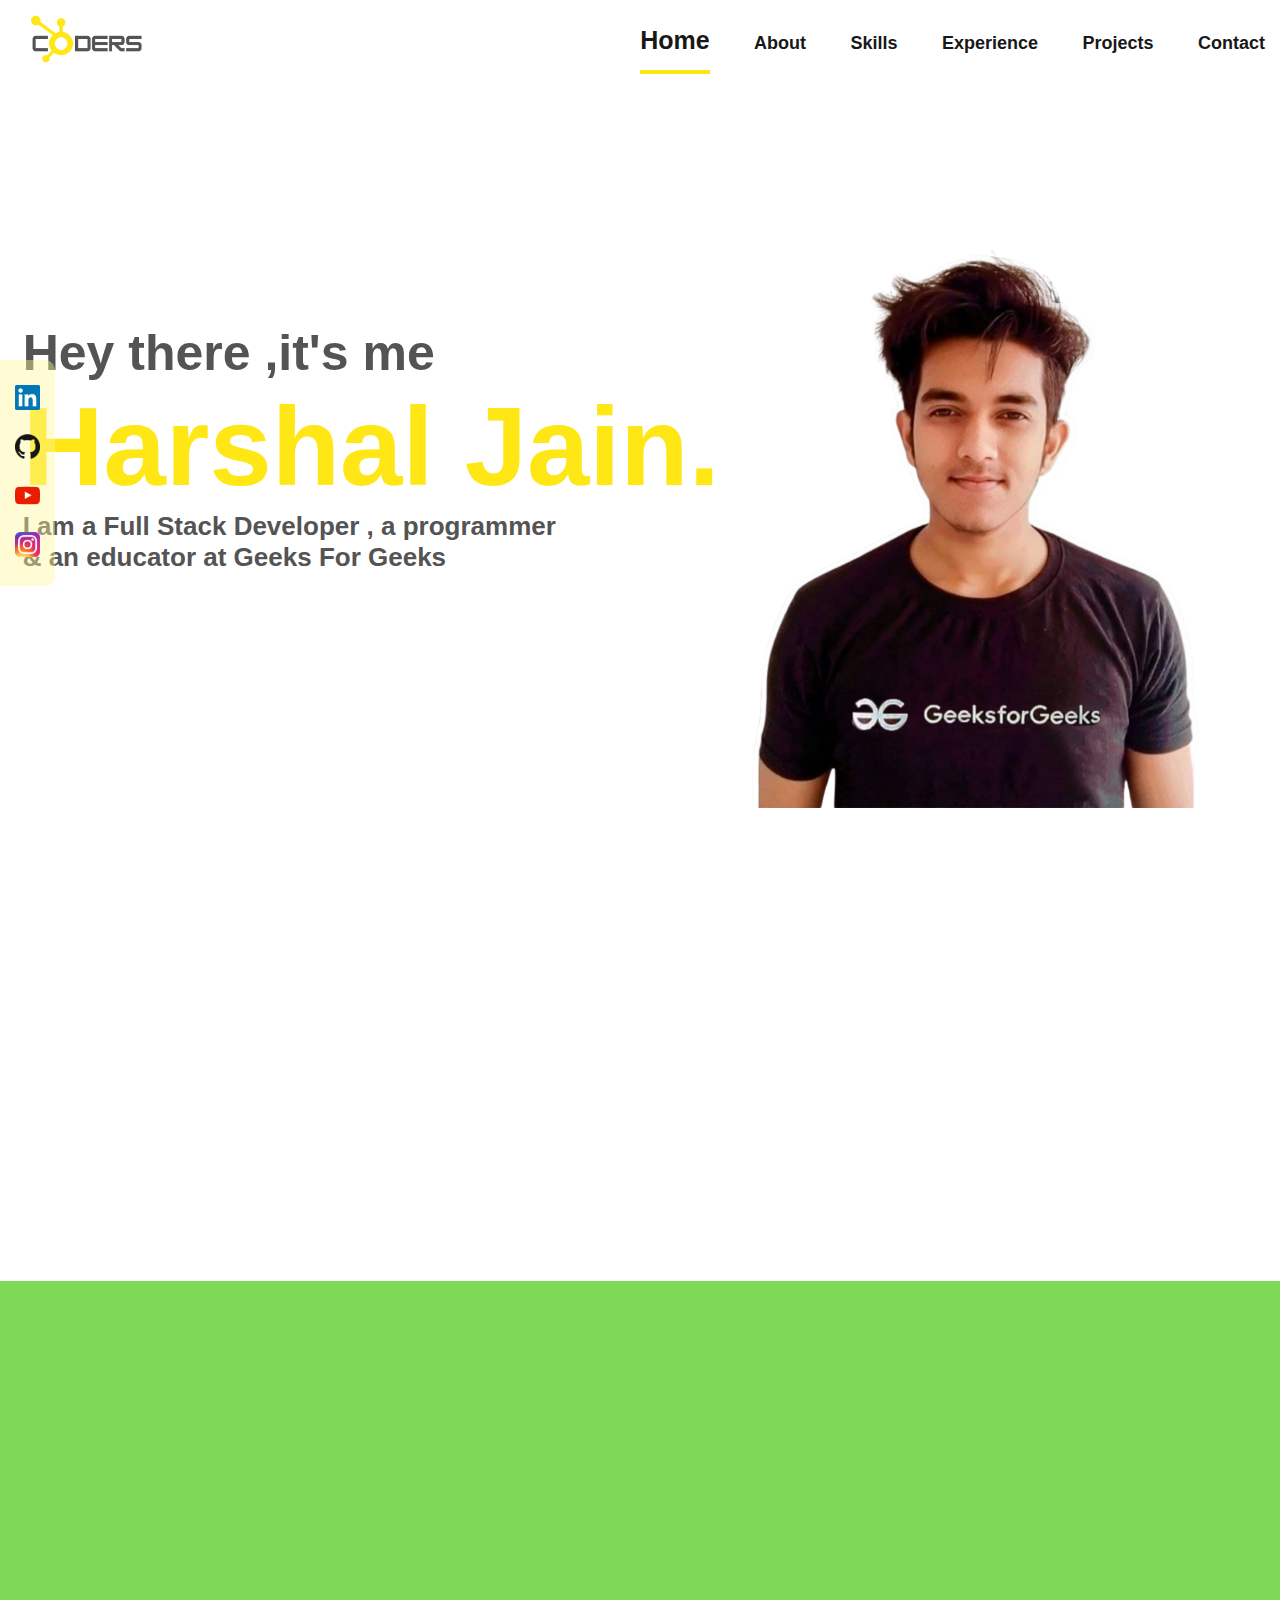
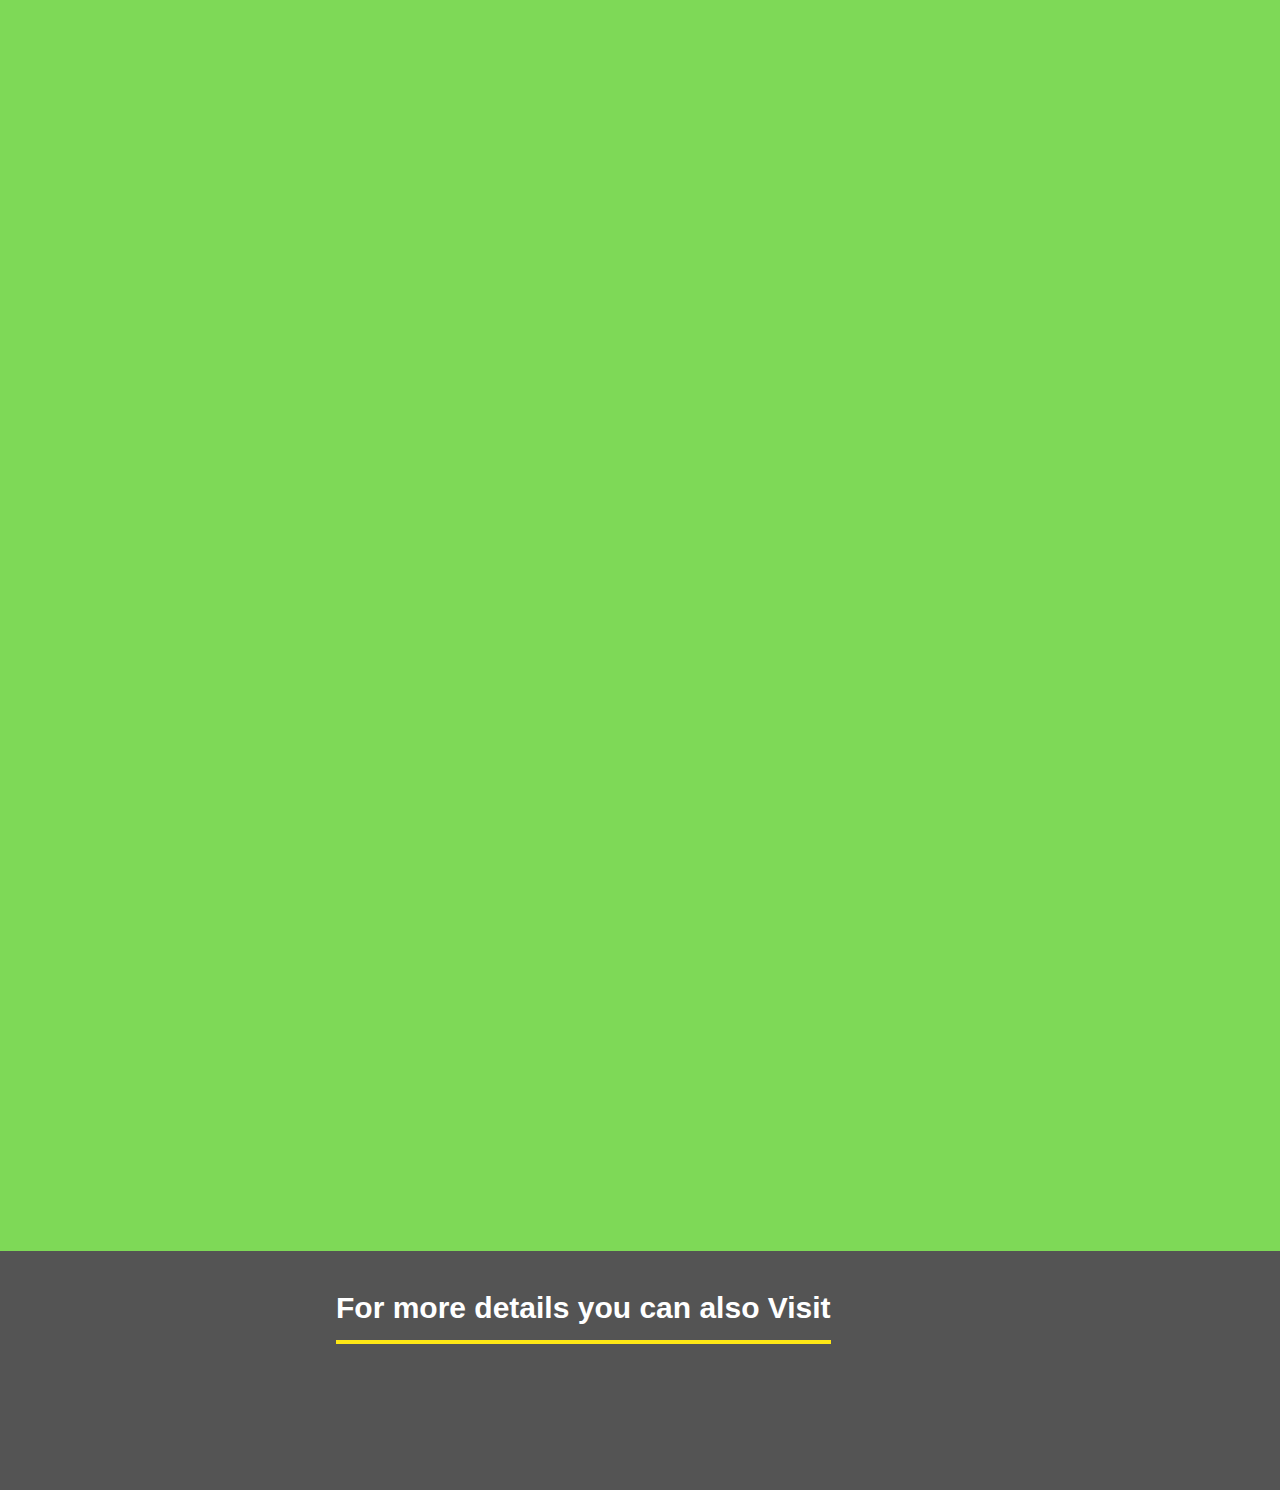
==== index.html @ 47ad3cf7 "Add files via upload" ====
<!DOCTYPE html>
<html lang="en">
  <head>
    <meta charset="UTF-8" />
    <meta http-equiv="X-UA-Compatible" content="IE=edge" />
    <meta name="viewport" content="width=device-width, initial-scale=1.0" />
    <title>Harshal's Portfolio</title>
    <link rel="icon" type="image/x-icon" href="images/fav-logo.png">
    <link rel="stylesheet" href="navbar.css" />
    <link rel="stylesheet" href="banner.css" />
    <link rel="stylesheet" href="aboutandfooter.css">
    <link rel="stylesheet" href="skillsection.css">
  </head>

  <style>
    :root {
      --color-1: #fee715;
      --color-2: #545454;
      --color-3: rgba(255, 227, 67, 0.911);
    }
    * {
      margin: 0;
      padding: 0;
    }
    .reveal-up{
  position: relative;
  transform: translateY(50px);
  opacity: 0;
  transition: 1s all ease;
}

.reveal-up.active{
  transform: translateY(0);
  opacity: 1;
}

.reveal-down{
  position: relative;
  transform: translateY(-50px);
  opacity: 0;
  transition: 1s all ease;
}

.reveal-down.active{
  transform: translateY(0);
  opacity: 1;
}


.reveal-right{
  position: relative;
  transform: translateX(50px);
  opacity: 0;
  transition: 1s all ease;
}

.reveal-right.active{
  transform: translateX(0);
  opacity: 1;
}


.reveal-left{
  position: relative;
  transform: translateX(-50px);
  opacity: 0;
  transition: 1s all ease;
}

.reveal-left.active{
  transform: translateX(0);
  opacity: 1;
}
  </style>
  <body>
    <!-- Navbar -->

    <header class="header ">
      <div class="container">
        <div class="row align-items-center justify-content-between">
          <div class="logo">
            <img src="images/logo.png" alt="" id="mylogoimg" />
          </div>
          <button type="button" class="nav-toggler">
            <span></span>
          </button>
          <nav class="nav ">
            <ul>
              <li><a href="#home" class="nav-btn active" >Home</a></li>
              <li><a href="#aboutme" class="nav-btn">About</a></li>
              <li><a href="#skills"class="nav-btn">Skills</a></li>
              <li><a href="#"class="nav-btn">Experience</a></li>
              <li><a href="#"class="nav-btn">Projects</a></li>
              <li><a href="#"class="nav-btn">Contact</a></li>
            </ul>
          </nav>
        </div>
      </div>
    </header>

    <!-- <div class="home-section" id="home">
      <div class="home-section-left reveal"></div>
      <div class="home-section-Right reveal"></div>
    </div> -->

    <!-- Banner -->
    <div class="mysocialhandles">
      <a href="#"><img src="images/linkedin-logo.png" alt="" /></a>
      <a href="#"><img src="images/github-logo.png" alt="" /></a>
      <a href="#"><img src="images/youtube-logo.png" alt="" /></a>
      <a href="#"><img src="images/instagram-logo.png" alt="" /></a>
    </div>
    <div class="my-banner">
      <div class="my-banner-left reveal-down">
        <p class="head1">Hey there ,it's me</p>
        <p class="head2">Harshal Jain.</p>
        <p class="head3">
          I am a Full Stack Developer , a programmer <br />
          & an educator at Geeks For Geeks
        </p>
      </div>
      <div class="my-banner-right reveal-left">
        <div class="empty-div"></div>
        <img src="images/banner-profile.png" alt="" />
      </div>
    </div>

    <!-- Who am I -->
    <div class="about-me reveal-up" id="aboutme">
      <p class="head1 reveal-left">Who Am I ?</p>
      <p class="head2 reveal-right">
        I am Harshal Jain A.K.A. Viraj ,a 19 year old Indian tech enthusiast who
        wants to learn more & more. Currently I am pursuing Btech in Computer
        Science with Artificial Intelligence Specialization<br />
        I am a Full-Stack Developer in MERN Stack, and also I am an
        educator/free lancer at Geeks For Geeks official Youtube channel, apart
        from that I am the CEO of Coders Hub Youtube.
      </p>
    </div>

    <!-- My Skills -->
    <div class="skills" id="skills">
      <h1 class="skills-heading reveal-left">My Skills</h1>
      <div class="main-card">
        <div class="card-container">
          <div class="thecard reveal-left" onclick="Rotatecard1()" id="card1">
            <div class="thefront">
              <img src="images/webdev.png" alt="" />
              <h1>Web Development</h1>
            </div>

            <div class="theback">
              <h1>Back of Card</h1>
              <p>
                Lorem ipsum dolor sit amet consectetur adipisicing elit. Totam,
                aliquam?
              </p>
            </div>
          </div>
          <div class="thecard reveal-right" onclick="Rotatecard2()" id="card2">
            <div class="thefront">
              <img src="images/appdev.png" alt="" />
              <h1>Application Development</h1>
            </div>

            <div class="theback">
              <h1>Back of Card</h1>
              <p>
                Lorem ipsum dolor sit amet consectetur adipisicing elit. Totam,
                aliquam?
              </p>
            </div>
          </div>
        </div>
        <div class="card-container">
          <div class="thecard reveal-right" onclick="Rotatecard3()" id="card3">
            <div class="thefront">
              <img src="images/softwaredev.png" alt="" />
              <h1>Software Development</h1>
            </div>

            <div class="theback">
              <h1>Back of Card</h1>
              <p>
                Lorem ipsum dolor sit amet consectetur adipisicing elit. Totam,
                aliquam?
              </p>
            </div>
          </div>
          <div class="thecard reveal-left" onclick="Rotatecard4()" id="card4">
            <div class="thefront">
              <img src="images/digitalmarketing.png" alt="" />
              <h1>Graphics Designing</h1>
            </div>

            <div class="theback">
              <h1>Back of Card</h1>
              <p>
                Lorem ipsum dolor sit amet consectetur adipisicing elit. Totam,
                aliquam?
              </p>
            </div>
          </div>
        </div>
        <div class="card-container">
          <div class="thecard reveal-left" onclick="Rotatecard5()" id="card5">
            <div class="thefront">
              <img src="images/webdev.png" alt="" />
              <h1>Web Development</h1>
            </div>

            <div class="theback">
              <h1>Back of Card</h1>
              <p>
                Lorem ipsum dolor sit amet consectetur adipisicing elit. Totam,
                aliquam?
              </p>
            </div>
          </div>
          <div class="thecard reveal-right" onclick="Rotatecard6()" id="card6">
            <div class="thefront">
              <img src="images/appdev.png" alt="" />
              <h1>Application Development</h1>
            </div>

            <div class="theback">
              <h1>Back of Card</h1>
              <p>
                Lorem ipsum dolor sit amet consectetur adipisicing elit. Totam,
                aliquam?
              </p>
            </div>
          </div>
        </div>
        <div class="card-container">
          <div class="thecard reveal-right" onclick="Rotatecard7()" id="card7">
            <div class="thefront">
              <img src="images/softwaredev.png" alt="" />
              <h1>Software Development</h1>
            </div>

            <div class="theback">
              <h1>Back of Card</h1>
              <p>
                Lorem ipsum dolor sit amet consectetur adipisicing elit. Totam,
                aliquam?
              </p>
            </div>
          </div>
          <div class="thecard reveal-left" onclick="Rotatecard8()" id="card8">
            <div class="thefront">
              <img src="images/digitalmarketing.png" alt="" />
              <h1>Graphics Designing</h1>
            </div>

            <div class="theback">
              <h1>Back of Card</h1>
              <p>
                Lorem ipsum dolor sit amet consectetur adipisicing elit. Totam,
                aliquam?
              </p>
            </div>
          </div>
        </div>
      </div>
    </div>

    <footer>
        <div class="head1">For more details you can also Visit</div>
        <div class="head2 reveal-down">
            <nav class="nav2">
                <ul>
                  <li><a href="#" >Home</a></li>
                  <li><a href="#">About</a></li>
                  <li><a href="#">Skills</a></li>
                  <li><a href="#">Experience</a></li>
                  <li><a href="#">Projects</a></li>
                  <li><a href="#">Contact</a></li>
                </ul>
              </nav>
        </div>
    </footer>
  </body>
  <script src="cardrotation.js"></script> 
  <script src="navbar.js"></script>
  <script>
  function revealup() {
  var reveals = document.querySelectorAll(".reveal-up");

  for (var i = 0; i < reveals.length; i++) {
    var windowHeight = window.innerHeight;
    var elementTop = reveals[i].getBoundingClientRect().top;
    var elementVisible = 150;

    if (elementTop < windowHeight - elementVisible) {
      reveals[i].classList.add("active");
    } else {
      reveals[i].classList.remove("active");
    }
  }
}

function revealdown() {
  var reveals = document.querySelectorAll(".reveal-down");

  for (var i = 0; i < reveals.length; i++) {
    var windowHeight = window.innerHeight;
    var elementTop = reveals[i].getBoundingClientRect().top;
    var elementVisible = 150;

    if (elementTop < windowHeight - elementVisible) {
      reveals[i].classList.add("active");
    } else {
      reveals[i].classList.remove("active");
    }
  }
}
function revealleft() {
  var reveals = document.querySelectorAll(".reveal-left");

  for (var i = 0; i < reveals.length; i++) {
    var windowHeight = window.innerHeight;
    var elementTop = reveals[i].getBoundingClientRect().top;
    var elementVisible = 150;

    if (elementTop < windowHeight - elementVisible) {
      reveals[i].classList.add("active");
    } else {
      reveals[i].classList.remove("active");
    }
  }
}

function revealright() {
  var reveals = document.querySelectorAll(".reveal-right");

  for (var i = 0; i < reveals.length; i++) {
    var windowHeight = window.innerHeight;
    var elementTop = reveals[i].getBoundingClientRect().top;
    var elementVisible = 150;

    if (elementTop < windowHeight - elementVisible) {
      reveals[i].classList.add("active");
    } else {
      reveals[i].classList.remove("active");
    }
  }
}

window.addEventListener("scroll", revealup);
window.addEventListener("scroll", revealdown);
window.addEventListener("scroll", revealleft);
window.addEventListener("scroll", revealright);


window.onload = revealup();
window.onload = revealdown();
window.onload = revealleft();
window.onload = revealright();


  </script>
</html>
---- navbar.css ----
body {
      font-family: -apple-system, BlinkMacSystemFont, "Segoe UI", Roboto, Oxygen,
        Ubuntu, Cantarell, "Open Sans", "Helvetica Neue", sans-serif;
      background-color: white;
    }
    * {
      /* box-sizing: border-box; */
      margin: 0;
      padding: 0;
    }

    ul {
      list-style: none;
    }
    a {
      text-decoration: none;
      color: black;
    }

    .container {
      margin: auto;
    }

    .row {
      display: flex;
      flex-wrap: wrap;
    }

    .align-items-center {
      align-items: center;
    }
    .justify-content-between {
      justify-content: space-between;
    }

    .header {
      background-color: white;
      padding: 12px 0;
      line-height: 1.5;
    }

    .header .logo,
    .header .nav {
      padding: 0 15px;
      /* font-size: 25px; */
    }

    .header .logo a {
      font-size: 30px;
      color: white;
      text-transform: capitalize;
    }

    .header .nav ul li {
      display: inline-block;
      margin-left: 40px;
    }

    .header .nav ul li a {
      display: block;
      font-size: 18px;
      text-transform: capitalize;
      color: rgb(24, 24, 24);
      padding: 10px 0;
      font-family: -apple-system, BlinkMacSystemFont, "Segoe UI", Roboto, Oxygen,
        Ubuntu, Cantarell, "Open Sans", "Helvetica Neue", sans-serif;
      font-weight: 700;

      /* transform: all 0.5s ease; */
      
    }

    .header .nav ul li a.active{
      /* color: var(--color-1); */
      border-bottom: 4px solid var(--color-1);
      font-size: 25px;
    }
    .header .nav ul li a:hover{
        font-size: 25px;
        /* transform: translateY(150px); */
        transition: all 0.9s ease-in-out 0.1s;
    }

    .nav-toggler {
      height: 34px;
      width: 44px;
      background-color: var(--color-1);
      border-radius: 5px;
      cursor: pointer;
      border: none;
      margin-right: 15px;
      display: none;
    }

    .nav-toggler:focus {
      /* outline: none; */
      box-shadow: 0 0 15px rgba(255, 255, 255, 0.5);
    }

    .nav-toggler span {
      height: 2px;
      width: 20px;
      background-color: white;
      display: block;
      margin: auto;
      position: relative;
      transition: all 0.3s ease;
    }

    .nav-toggler span::before,
    .nav-toggler span::after {
      content: "";
      position: absolute;
      left: 0px;
      top: 0px;
      width: 100%;
      height: 100%;
      background-color: white;
      transition: all 0.3s ease;
    }

    .nav-toggler span::before {
      transform: translateY(-6px);
    }
    .nav-toggler span::after {
      transform: translateY(6px);
    }

    .nav-toggler.active span::before {
      transform: rotate(45deg);
    }
    .nav-toggler.active span::after {
      transform: rotate(135deg);
    }

    .nav-toggler {
      display: none;
    }

    @media (max-width: 991px) {
      .nav-toggler {
        display: block;
      }
      .header .nav {
        width: 100%;
        padding: 0;
        max-height: 0px;
        overflow: hidden;
        visibility: hidden;
        transition: all 0.5s ease;
      }
      .header .nav.open {
        visibility: visible;
      }
      .header .nav ul {
        padding: 12px 15px 0;
        margin-top: 12px;
        border-top: 1px solid rgba(255, 255, 255, 0.2);
        
      }

      .header .nav ul li {
        display: block;
        margin: 0;
      }

      /* #mylogoimg{
        height: 50px;
      } */
    }

    .nav-toggler.active span {
      background-color: transparent;
    }
    #mylogoimg{
        height: 50px;
      }
---- banner.css ----
.mysocialhandles {
    display: flex;
    flex-direction: column;
    position: fixed;
    z-index: 5;
    top: 40%;
    background-color: #fff59b6c;
    padding: 15px 5px;
    border-top-right-radius: 10px;
    border-bottom-right-radius: 10px;
  }
  .mysocialhandles:hover{
      background-color: var(--color-3);
    /* padding: 15px 15px; */

  }
  .mysocialhandles a img {
    width: 25px;
    padding: 10px;
  }
  .mysocialhandles a img:hover{
    width: 40px;
    padding: 10px;
  }

  .my-banner {
    /* border: 1px solid black; */
    display: flex;
    justify-content: space-evenly;
    align-items: center;
    flex-wrap: wrap-reverse;
  }
  .my-banner-left {
    display: flex;
    flex-direction: column;
    width: 700px;
  }
  .my-banner-left p {
    font-family: "Gill Sans", "Gill Sans MT", Calibri, "Trebuchet MS",
      sans-serif;
    font-weight: 800;
  }
  .my-banner-left .head1 {
    font-size: 50px;
    color: var(--color-2);
  }
  .my-banner-left .head2 {
    font-size: 112px;
    color: var(--color-1);
  }
  .my-banner-left .head3 {
    font-size: 26px;
    color: var(--color-2);
  }
  .my-banner-right {
    width: 40%;
  }
  .my-banner-right img {
    width: 90%;
  }
  .my-banner-right .empty-div {
    height: 160px;
  }

  @media (max-width: 1200px) {
      .my-banner-right .empty-div{
           height: 30px;
    }
    .my-banner-right{
        width: 50%;
    }
    .my-banner-left {
        width: 50%;
    }
    /* .my-banner-right {
      display: block;
      float: right;
    } */

    .my-banner-right img{
        width: 90%;
    }



    .my-banner-left .head2 {
      font-size: 80px;
    }
    
  }

  @media (max-width: 1000px) {
    .my-banner-left .head2{
        font-size: 60px;
    }
    .my-banner-left .head3{
        font-size: 20px;
    }
  }

  @media (max-width: 900px){
      .my-banner-left{
          width: 100%;
      }
      .my-banner-right{
          display: flex;
          justify-content: center;
          width: 100%;
      }
      .my-banner-right img{
          width: 400px;
      }
      .my-banner-left p{
          text-align: center;
      }
  }
  
  @media (max-width: 450px) {
      .my-banner-right img{
          width: 300px;
      }

      .my-banner-left .head1{
        font-size: 30px;
    }
    .my-banner-left .head3{
        font-size: 20px;
    }
  }
---- aboutandfooter.css ----
.about-me {
    background-color: var(--color-1);
    display: flex;
    flex-direction: column;
    padding: 80px 10%;
    font-family: -apple-system, BlinkMacSystemFont, "Segoe UI", Roboto, Oxygen,
      Ubuntu, Cantarell, "Open Sans", "Helvetica Neue", sans-serif;
  }

  .about-me .head1 {
    text-align: center;
    color: white;
    font-size: 100px;
    font-weight: 700;
    padding: 10px 0px;
  }
  .about-me .head2 {
    color: var(--color-2);
    font-size: 25px;
    font-weight: 700;

  }
  footer{
      background-color: #545454;
      color: white;
    padding: 40px 20%;
 
  }

  footer .head1{
       font-size: 30px;
       font-family: 'Gill Sans', 'Gill Sans MT', Calibri, 'Trebuchet MS', sans-serif;
       font-weight: 700;
       border-bottom: 4px solid var(--color-1);
       display: inline-block;
       padding-bottom: 15px;
       margin-left: 80px;
      }


  .nav2,.nav2 ul{
      display: flex;
      width: 100%;

  }.nav2 ul{
      padding: 30px 0px;
      justify-content: space-evenly;
      flex-wrap: wrap;
  }
  .nav2 ul li a{
      text-decoration: none;
      color: white;
      font-family: -apple-system, BlinkMacSystemFont, 'Segoe UI', Roboto, Oxygen, Ubuntu, Cantarell, 'Open Sans', 'Helvetica Neue', sans-serif;
       font-weight: 700;
      font-size: 20px;
      padding: 20px 30px;

  }
  .nav2 ul li a:hover{
      font-size: 25px;
      color: var(--color-1);
  }

  @media(max-width: 800px) {
      .about-me {
    padding: 30px 20px;
    font-family: -apple-system, BlinkMacSystemFont, "Segoe UI", Roboto, Oxygen,
      Ubuntu, Cantarell, "Open Sans", "Helvetica Neue", sans-serif;
  }
      .about-me .head1 {
    font-size: 50px;
  }
  .about-me .head2 {   
    font-size: 20px;
    text-align: center;
  }
  footer{
      background-color: #545454;
      color: white;
    padding: 40px 5px;
 
  }
  footer .head1{
      text-align: center;
      margin-left: 0px;

  }
  }
---- skillsection.css ----
.skills {
  width: 100%;
  height: 1080px;
  background-color: #7ED957;
}
.skills-heading {
  font-family: "Righteous", cursive;
  color: #3a3a3a;
  font-size: 72px;
  font-weight: 400;
  width: 100%;
  align-items: center;
  text-align: center;
  padding: 10px 0px;
}

/* cards--------------------------------------------------------- */
.main-card {
  width: 100%;
  display: flex;
  justify-content: center;
  flex-wrap: wrap;
  
}
/* THE card-container HOLDS EVERYTHING */
.card-container {
  /* position: absolute; */
  width: 450px;
  height: 460px;
  background: none;
  display: flex;
  flex-wrap: wrap;
  justify-content: center;
  margin-bottom: 20px;
}

/* THE CARD HOLDS THE FRONT AND BACK FACES */
.thecard {
  position: relative;
  top: 0;
  left: 0;
  width: 388px;

  border-radius: 10px;
  transform-style: preserve-3d;
  transition: all 0.8s ease;
  margin: 10px;
  display: flex;
  flex-direction: column;
  height: 100%;
  justify-content: center;
  align-items: center;
  text-align: center;
  user-select: none;
  cursor: pointer;
}

.thecard img {
  padding-top: 10px;
  width: 90%;
}
.thecard h1 {
  font-family: "Righteous";
  padding: 10px 0px;
  /* font-size: 35px; */
}

/* THE FRONT FACE OF THE CARD, WHICH SHOWS BY DEFAULT */
.thefront {
  position: absolute;
  top: 0;
  left: 0;
  width: 100%;
  height: 100%;
  border-radius: 10px;
  backface-visibility: hidden;
  overflow: hidden;
  background: #ffffff;
  color: #000;
}

/* THE BACK FACE OF THE CARD, WHICH SHOWS ON MOUSEOVER */
.theback {
  position: absolute;
  top: 0;
  left: 0;
  width: 100%;
  height: 100%;
  border-radius: 10px;
  backface-visibility: hidden;
  overflow: hidden;
  background: #fafafa;
  color: #333;
  text-align: center;
  transform: rotateY(180deg);
}

/*This block (starts here) is merely styling for the flip card, and is NOT an essential part of the flip code */
.thefront h1,
.theback h1 {
  font-family: "Righteous", sans-serif;
  font-weight: 400;
  padding: 30px;
  font-weight: bold;
  font-size: 24px;
  text-align: center;
}

.thefront p,
.theback p {
  font-family: "zilla slab", sans-serif;
  padding: 30px;
  font-weight: normal;
  font-size: 12px;
  text-align: center;
}

@media (max-width: 1800px) {
  .skills {
    height: 1570px;
  }

@media (max-width: 1100px) {
  .skills-heading {
    font-size: 50px;
  }
}
@media (max-width: 900px) {
  .card-container {
    flex-direction: column;
    flex-wrap: nowrap;
    height: 790px;
    width: auto;
  }
  .thecard img {
    width: 70%;
  }
  .skills {
    height: 1700px;
  }
}
@media (max-width: 820px) {
  .skills {
    height: 3300px;
  }
}
@media (max-width: 780px) {
  .skills-heading {
    font-size: 40px;
  }
}

@media (max-width: 690px) {
  .skills-heading {
    font-size: 30px;
  }

}

@media (max-width: 460px) {
  .thecard {
    width: 350px;
  }
  .skills-heading {
    font-size: 35px;
  }
  .card-container {
    height: 750px;
  }
  .skills {
    height: 3180px;
  }
}


}
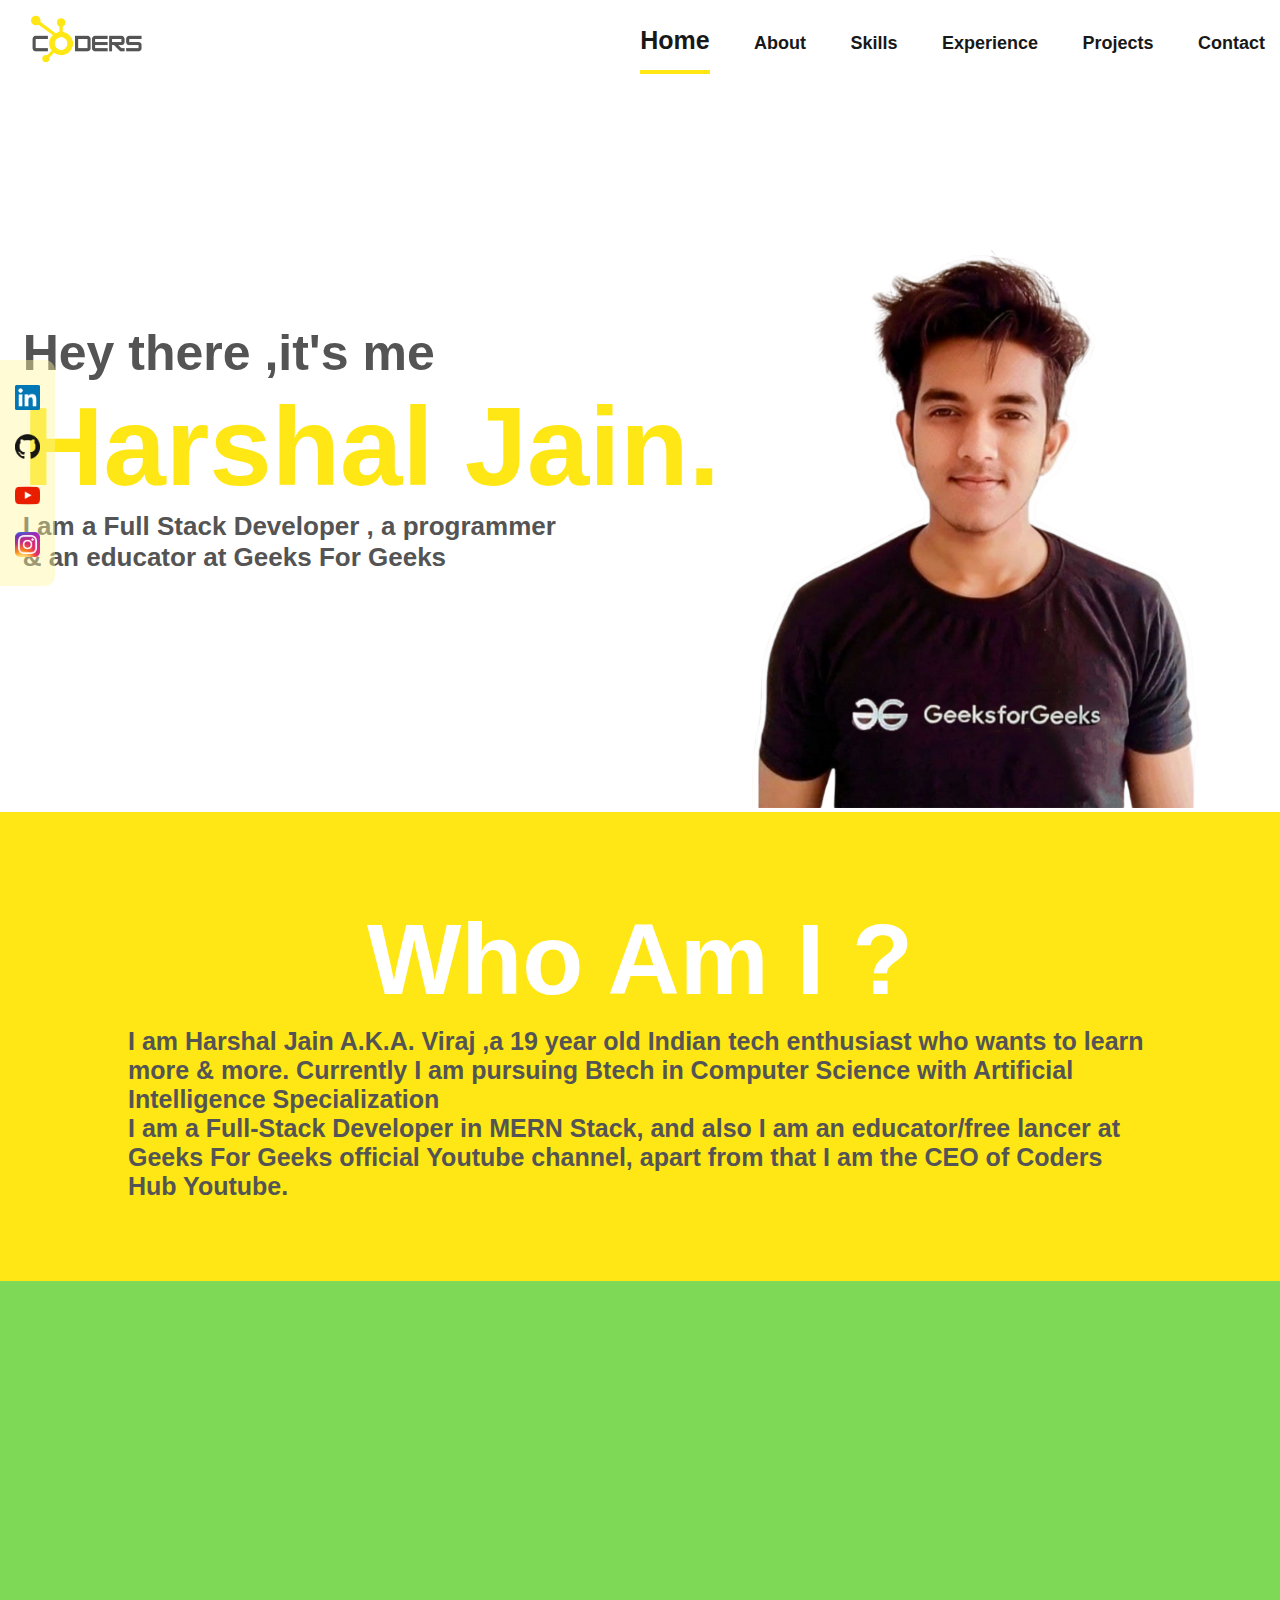
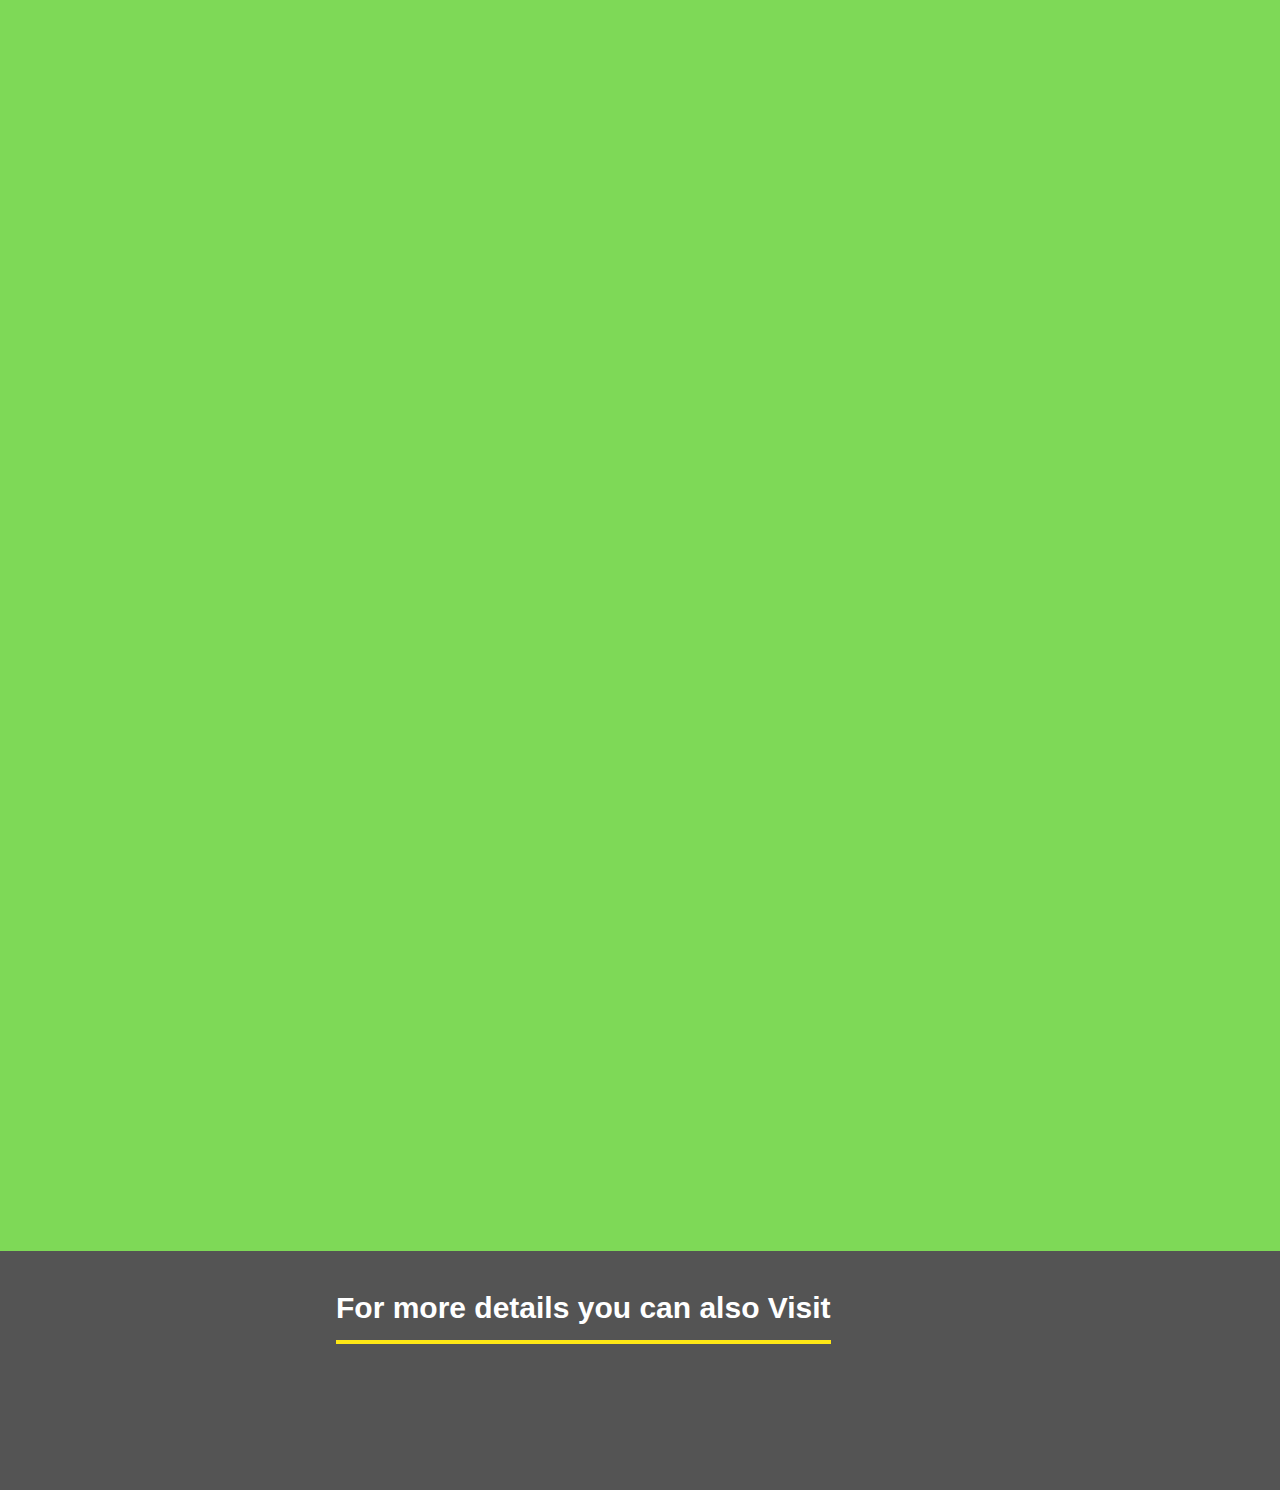
==== commit f38978cc: "Add files via upload" ====
--- a/index.html
+++ b/index.html
@@ -105,10 +105,10 @@
 
     <!-- Banner -->
     <div class="mysocialhandles">
-      <a href="#"><img src="images/linkedin-logo.png" alt="" /></a>
-      <a href="#"><img src="images/github-logo.png" alt="" /></a>
-      <a href="#"><img src="images/youtube-logo.png" alt="" /></a>
-      <a href="#"><img src="images/instagram-logo.png" alt="" /></a>
+      <a href="https://www.linkedin.com/in/harshal-jain-5742b1199/"><img src="images/linkedin-logo.png" alt="" /></a>
+      <a href="https://github.com/virajj014"><img src="images/github-logo.png" alt="" /></a>
+      <a href="https://www.youtube.com/channel/UCtvr7uwDVkNbMDGKUrd-8ug"><img src="images/youtube-logo.png" alt="" /></a>
+      <a href="https://www.instagram.com/v.i.r.a.j.30/"><img src="images/instagram-logo.png" alt="" /></a>
     </div>
     <div class="my-banner">
       <div class="my-banner-left reveal-down">
--- a/skillsection.css
+++ b/skillsection.css
@@ -4,7 +4,7 @@
   background-color: #7ED957;
 }
 .skills-heading {
-  font-family: "Righteous", cursive;
+  font-family: "Righteous", 'Gill Sans', 'Gill Sans MT', Calibri, 'Trebuchet MS', sans-serif;
   color: #3a3a3a;
   font-size: 72px;
   font-weight: 400;
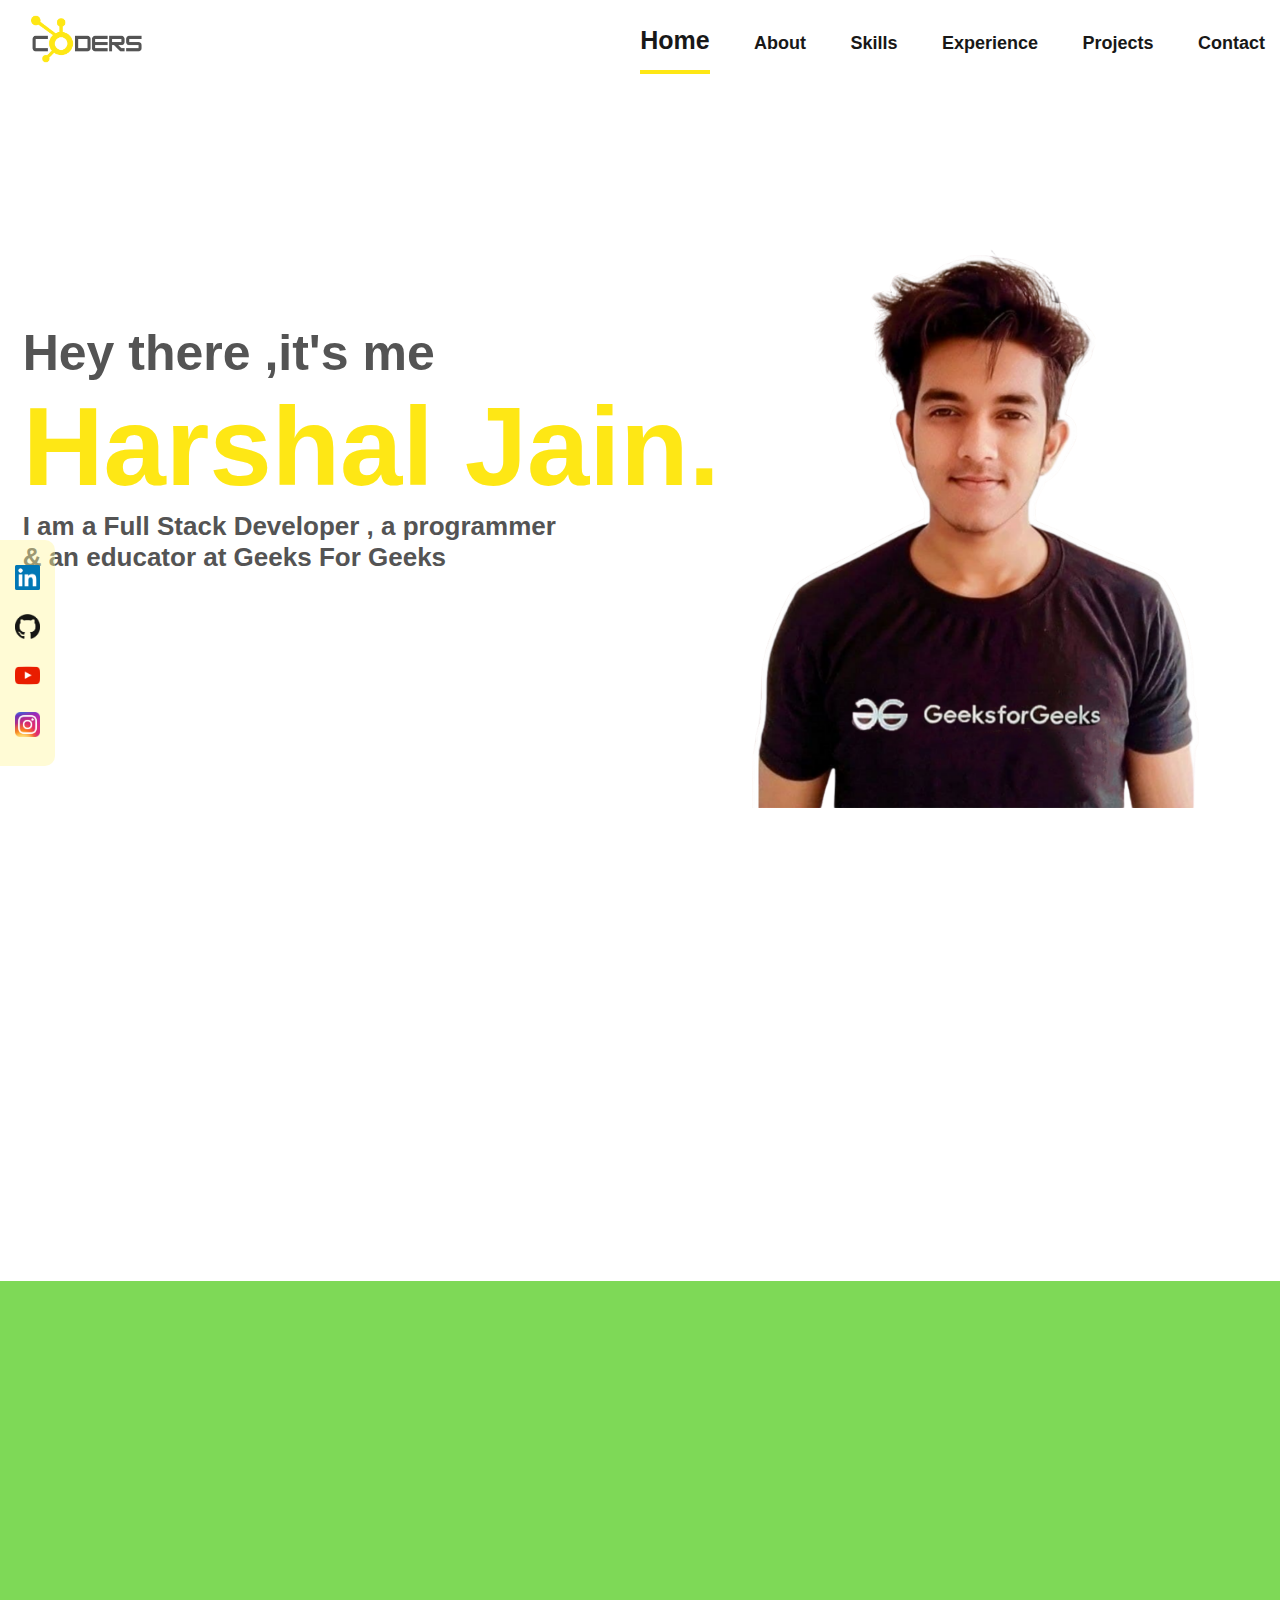
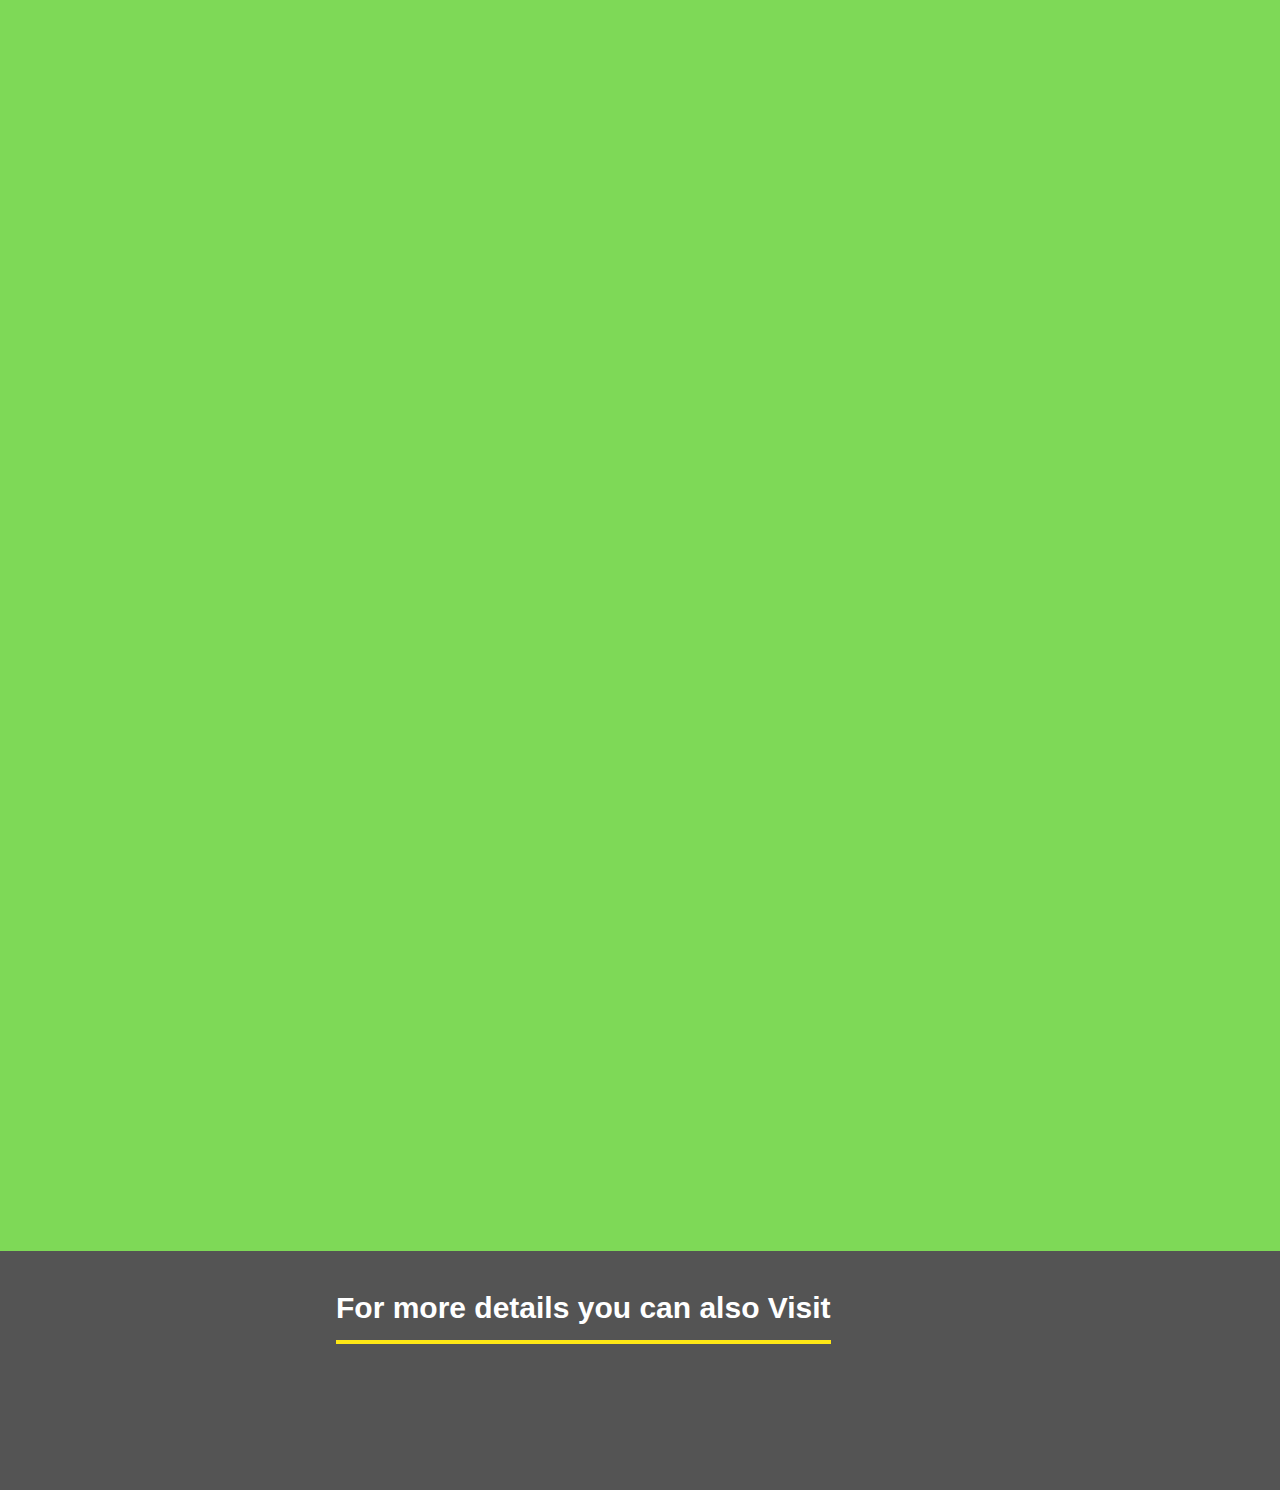
==== commit bf328aef: "Add files via upload" ====
--- a/index.html
+++ b/index.html
@@ -6,10 +6,10 @@
     <meta name="viewport" content="width=device-width, initial-scale=1.0" />
     <title>Harshal's Portfolio</title>
     <link rel="icon" type="image/x-icon" href="images/fav-logo.png">
-    <link rel="stylesheet" href="navbar.css" />
-    <link rel="stylesheet" href="banner.css" />
-    <link rel="stylesheet" href="aboutandfooter.css">
-    <link rel="stylesheet" href="skillsection.css">
+    <link rel="stylesheet" href="css/navbar.css" />
+    <link rel="stylesheet" href="css/banner.css" />
+    <link rel="stylesheet" href="css/aboutandfooter.css">
+    <link rel="stylesheet" href="css/skillsection.css">
   </head>
 
   <style>
@@ -281,8 +281,8 @@
         </div>
     </footer>
   </body>
-  <script src="cardrotation.js"></script> 
-  <script src="navbar.js"></script>
+  <script src="js/cardrotation.js"></script> 
+  <script src="js/navbar.js"></script>
   <script>
   function revealup() {
   var reveals = document.querySelectorAll(".reveal-up");
--- a/css/navbar.css
+++ b/css/navbar.css
@@ -0,0 +1,177 @@
+  body {
+      font-family: -apple-system, BlinkMacSystemFont, "Segoe UI", Roboto, Oxygen,
+        Ubuntu, Cantarell, "Open Sans", "Helvetica Neue", sans-serif;
+      background-color: white;
+    }
+    * {
+      /* box-sizing: border-box; */
+      margin: 0;
+      padding: 0;
+    }
+
+    ul {
+      list-style: none;
+    }
+    a {
+      text-decoration: none;
+      color: black;
+    }
+
+    .container {
+      margin: auto;
+    }
+
+    .row {
+      display: flex;
+      flex-wrap: wrap;
+    }
+
+    .align-items-center {
+      align-items: center;
+    }
+    .justify-content-between {
+      justify-content: space-between;
+    }
+
+    .header {
+      background-color: white;
+      padding: 12px 0;
+      line-height: 1.5;
+    }
+
+    .header .logo,
+    .header .nav {
+      padding: 0 15px;
+      /* font-size: 25px; */
+    }
+
+    .header .logo a {
+      font-size: 30px;
+      color: white;
+      text-transform: capitalize;
+    }
+
+    .header .nav ul li {
+      display: inline-block;
+      margin-left: 40px;
+    }
+
+    .header .nav ul li a {
+      display: block;
+      font-size: 18px;
+      text-transform: capitalize;
+      color: rgb(24, 24, 24);
+      padding: 10px 0;
+      font-family: -apple-system, BlinkMacSystemFont, "Segoe UI", Roboto, Oxygen,
+        Ubuntu, Cantarell, "Open Sans", "Helvetica Neue", sans-serif;
+      font-weight: 700;
+
+      /* transform: all 0.5s ease; */
+      
+    }
+
+    .header .nav ul li a.active{
+      /* color: var(--color-1); */
+      border-bottom: 4px solid var(--color-1);
+      font-size: 25px;
+    }
+    .header .nav ul li a:hover{
+        font-size: 25px;
+        /* transform: translateY(150px); */
+        transition: all 0.9s ease-in-out 0.1s;
+    }
+
+    .nav-toggler {
+      height: 34px;
+      width: 44px;
+      background-color: var(--color-1);
+      border-radius: 5px;
+      cursor: pointer;
+      border: none;
+      margin-right: 15px;
+      display: none;
+    }
+
+    .nav-toggler:focus {
+      /* outline: none; */
+      box-shadow: 0 0 15px rgba(255, 255, 255, 0.5);
+    }
+
+    .nav-toggler span {
+      height: 2px;
+      width: 20px;
+      background-color: white;
+      display: block;
+      margin: auto;
+      position: relative;
+      transition: all 0.3s ease;
+    }
+
+    .nav-toggler span::before,
+    .nav-toggler span::after {
+      content: "";
+      position: absolute;
+      left: 0px;
+      top: 0px;
+      width: 100%;
+      height: 100%;
+      background-color: white;
+      transition: all 0.3s ease;
+    }
+
+    .nav-toggler span::before {
+      transform: translateY(-6px);
+    }
+    .nav-toggler span::after {
+      transform: translateY(6px);
+    }
+
+    .nav-toggler.active span::before {
+      transform: rotate(45deg);
+    }
+    .nav-toggler.active span::after {
+      transform: rotate(135deg);
+    }
+
+    .nav-toggler {
+      display: none;
+    }
+
+    @media (max-width: 991px) {
+      .nav-toggler {
+        display: block;
+      }
+      .header .nav {
+        width: 100%;
+        padding: 0;
+        max-height: 0px;
+        overflow: hidden;
+        visibility: hidden;
+        transition: all 0.5s ease;
+      }
+      .header .nav.open {
+        visibility: visible;
+      }
+      .header .nav ul {
+        padding: 12px 15px 0;
+        margin-top: 12px;
+        border-top: 1px solid rgba(255, 255, 255, 0.2);
+        
+      }
+
+      .header .nav ul li {
+        display: block;
+        margin: 0;
+      }
+
+      /* #mylogoimg{
+        height: 50px;
+      } */
+    }
+
+    .nav-toggler.active span {
+      background-color: transparent;
+    }
+    #mylogoimg{
+        height: 50px;
+      }
--- a/css/banner.css
+++ b/css/banner.css
@@ -0,0 +1,139 @@
+.mysocialhandles {
+    display: flex;
+    flex-direction: column;
+    position: fixed;
+    z-index: 5;
+    top: 40%;
+    background-color: #fff59b6c;
+    padding: 15px 5px;
+    border-top-right-radius: 10px;
+    border-bottom-right-radius: 10px;
+  }
+  .mysocialhandles:hover{
+      background-color: var(--color-3);
+    /* padding: 15px 15px; */
+
+  }
+  .mysocialhandles a img {
+    width: 25px;
+    padding: 10px;
+  }
+  .mysocialhandles a img:hover{
+    width: 40px;
+    padding: 10px;
+  }
+
+  .my-banner {
+    /* border: 1px solid black; */
+    display: flex;
+    justify-content: space-evenly;
+    align-items: center;
+    flex-wrap: wrap-reverse;
+  }
+  .my-banner-left {
+    display: flex;
+    flex-direction: column;
+    width: 700px;
+  }
+  .my-banner-left p {
+    font-family: "Gill Sans", "Gill Sans MT", Calibri, "Trebuchet MS",
+      sans-serif;
+    font-weight: 800;
+  }
+  .my-banner-left .head1 {
+    font-size: 50px;
+    color: var(--color-2);
+  }
+  .my-banner-left .head2 {
+    font-size: 112px;
+    color: var(--color-1);
+  }
+  .my-banner-left .head3 {
+    font-size: 26px;
+    color: var(--color-2);
+  }
+  .my-banner-right {
+    width: 40%;
+  }
+  .my-banner-right img {
+    width: 90%;
+  }
+  .my-banner-right .empty-div {
+    height: 160px;
+  }
+
+  @media (max-width:1500px) {
+    .mysocialhandles{
+          top: 60%;
+    }
+  }
+
+  @media (max-width: 1200px) {
+      .my-banner-right .empty-div{
+           height: 30px;
+    }
+    .my-banner-right{
+        width: 50%;
+    }
+    .my-banner-left {
+        width: 50%;
+    }
+    /* .my-banner-right {
+      display: block;
+      float: right;
+    } */
+
+    .my-banner-right img{
+        width: 90%;
+    }
+
+
+
+    .my-banner-left .head2 {
+      font-size: 80px;
+    }
+    
+  }
+
+  @media (max-width: 1000px) {
+    .my-banner-left .head2{
+        font-size: 60px;
+    }
+    .my-banner-left .head3{
+        font-size: 20px;
+    }
+  }
+
+  @media (max-width: 900px){
+      .my-banner-left{
+          width: 100%;
+      }
+      .my-banner-right{
+          display: flex;
+          justify-content: center;
+          width: 100%;
+      }
+      .my-banner-right img{
+          width: 400px;
+      }
+      .my-banner-left p{
+          text-align: center;
+      }
+  }
+  @media (max-width: 600px) {
+    .mysocialhandles{
+      top: 20%;
+}
+  }
+  @media (max-width: 450px) {
+      .my-banner-right img{
+          width: 300px;
+      }
+
+      .my-banner-left .head1{
+        font-size: 30px;
+    }
+    .my-banner-left .head3{
+        font-size: 20px;
+    }
+  }--- a/css/aboutandfooter.css
+++ b/css/aboutandfooter.css
@@ -0,0 +1,88 @@
+.about-me {
+    background-color: var(--color-1);
+    display: flex;
+    flex-direction: column;
+    padding: 80px 10%;
+    font-family: -apple-system, BlinkMacSystemFont, "Segoe UI", Roboto, Oxygen,
+      Ubuntu, Cantarell, "Open Sans", "Helvetica Neue", sans-serif;
+  }
+
+  .about-me .head1 {
+    text-align: center;
+    color: white;
+    font-size: 100px;
+    font-weight: 700;
+    padding: 10px 0px;
+  }
+  .about-me .head2 {
+    color: var(--color-2);
+    font-size: 25px;
+    font-weight: 700;
+
+  }
+  footer{
+      background-color: #545454;
+      color: white;
+    padding: 40px 20%;
+ 
+  }
+
+  footer .head1{
+       font-size: 30px;
+       font-family: 'Gill Sans', 'Gill Sans MT', Calibri, 'Trebuchet MS', sans-serif;
+       font-weight: 700;
+       border-bottom: 4px solid var(--color-1);
+       display: inline-block;
+       padding-bottom: 15px;
+       margin-left: 80px;
+      }
+
+
+  .nav2,.nav2 ul{
+      display: flex;
+      width: 100%;
+
+  }.nav2 ul{
+      padding: 30px 0px;
+      justify-content: space-evenly;
+      flex-wrap: wrap;
+  }
+  .nav2 ul li a{
+      text-decoration: none;
+      color: white;
+      font-family: -apple-system, BlinkMacSystemFont, 'Segoe UI', Roboto, Oxygen, Ubuntu, Cantarell, 'Open Sans', 'Helvetica Neue', sans-serif;
+       font-weight: 700;
+      font-size: 20px;
+      padding: 20px 30px;
+
+  }
+  .nav2 ul li a:hover{
+      font-size: 25px;
+      color: var(--color-1);
+  }
+
+  @media(max-width: 800px) {
+      .about-me {
+    padding: 30px 20px;
+    font-family: -apple-system, BlinkMacSystemFont, "Segoe UI", Roboto, Oxygen,
+      Ubuntu, Cantarell, "Open Sans", "Helvetica Neue", sans-serif;
+  }
+      .about-me .head1 {
+    font-size: 50px;
+  }
+  .about-me .head2 {   
+    font-size: 20px;
+    text-align: center;
+  }
+  footer{
+      background-color: #545454;
+      color: white;
+    padding: 40px 5px;
+ 
+  }
+  footer .head1{
+      text-align: center;
+      margin-left: 0px;
+
+  }
+  }--- a/css/skillsection.css
+++ b/css/skillsection.css
@@ -0,0 +1,176 @@
+.skills {
+  width: 100%;
+  height: 1080px;
+  background-color: #7ED957;
+}
+.skills-heading {
+  font-family: "Righteous", 'Gill Sans', 'Gill Sans MT', Calibri, 'Trebuchet MS', sans-serif;
+  color: #3a3a3a;
+  font-size: 72px;
+  font-weight: 400;
+  width: 100%;
+  align-items: center;
+  text-align: center;
+  padding: 10px 0px;
+}
+
+/* cards--------------------------------------------------------- */
+.main-card {
+  width: 100%;
+  display: flex;
+  justify-content: center;
+  flex-wrap: wrap;
+  
+}
+/* THE card-container HOLDS EVERYTHING */
+.card-container {
+  /* position: absolute; */
+  width: 450px;
+  height: 460px;
+  background: none;
+  display: flex;
+  flex-wrap: wrap;
+  justify-content: center;
+  margin-bottom: 20px;
+}
+
+/* THE CARD HOLDS THE FRONT AND BACK FACES */
+.thecard {
+  position: relative;
+  top: 0;
+  left: 0;
+  width: 388px;
+
+  border-radius: 10px;
+  transform-style: preserve-3d;
+  transition: all 0.8s ease;
+  margin: 10px;
+  display: flex;
+  flex-direction: column;
+  height: 100%;
+  justify-content: center;
+  align-items: center;
+  text-align: center;
+  user-select: none;
+  cursor: pointer;
+}
+
+.thecard img {
+  padding-top: 10px;
+  width: 90%;
+}
+.thecard h1 {
+  font-family: "Righteous";
+  padding: 10px 0px;
+  /* font-size: 35px; */
+}
+
+/* THE FRONT FACE OF THE CARD, WHICH SHOWS BY DEFAULT */
+.thefront {
+  position: absolute;
+  top: 0;
+  left: 0;
+  width: 100%;
+  height: 100%;
+  border-radius: 10px;
+  backface-visibility: hidden;
+  overflow: hidden;
+  background: #ffffff;
+  color: #000;
+}
+
+/* THE BACK FACE OF THE CARD, WHICH SHOWS ON MOUSEOVER */
+.theback {
+  position: absolute;
+  top: 0;
+  left: 0;
+  width: 100%;
+  height: 100%;
+  border-radius: 10px;
+  backface-visibility: hidden;
+  overflow: hidden;
+  background: #fafafa;
+  color: #333;
+  text-align: center;
+  transform: rotateY(180deg);
+}
+
+/*This block (starts here) is merely styling for the flip card, and is NOT an essential part of the flip code */
+.thefront h1,
+.theback h1 {
+  font-family: "Righteous", sans-serif;
+  font-weight: 400;
+  padding: 30px;
+  font-weight: bold;
+  font-size: 24px;
+  text-align: center;
+}
+
+.thefront p,
+.theback p {
+  font-family: "zilla slab", sans-serif;
+  padding: 30px;
+  font-weight: normal;
+  font-size: 12px;
+  text-align: center;
+}
+
+@media (max-width: 1800px) {
+  .skills {
+    height: 1570px;
+  }
+
+@media (max-width: 1100px) {
+  .skills-heading {
+    font-size: 50px;
+  }
+}
+@media (max-width: 900px) {
+  .card-container {
+    flex-direction: column;
+    flex-wrap: nowrap;
+    height: 790px;
+    width: auto;
+  }
+  .thecard img {
+    width: 70%;
+  }
+  .skills {
+    height: 1700px;
+  }
+}
+@media (max-width: 820px) {
+  .skills {
+    height: 3300px;
+  }
+}
+@media (max-width: 780px) {
+  .skills-heading {
+    font-size: 40px;
+  }
+}
+
+@media (max-width: 690px) {
+  .skills-heading {
+    font-size: 30px;
+  }
+
+}
+
+@media (max-width: 460px) {
+  .thecard {
+    width: 350px;
+  }
+  .skills-heading {
+    font-size: 35px;
+  }
+  .card-container {
+    height: 750px;
+  }
+  .skills {
+    height: 3180px;
+  }
+}
+
+
+}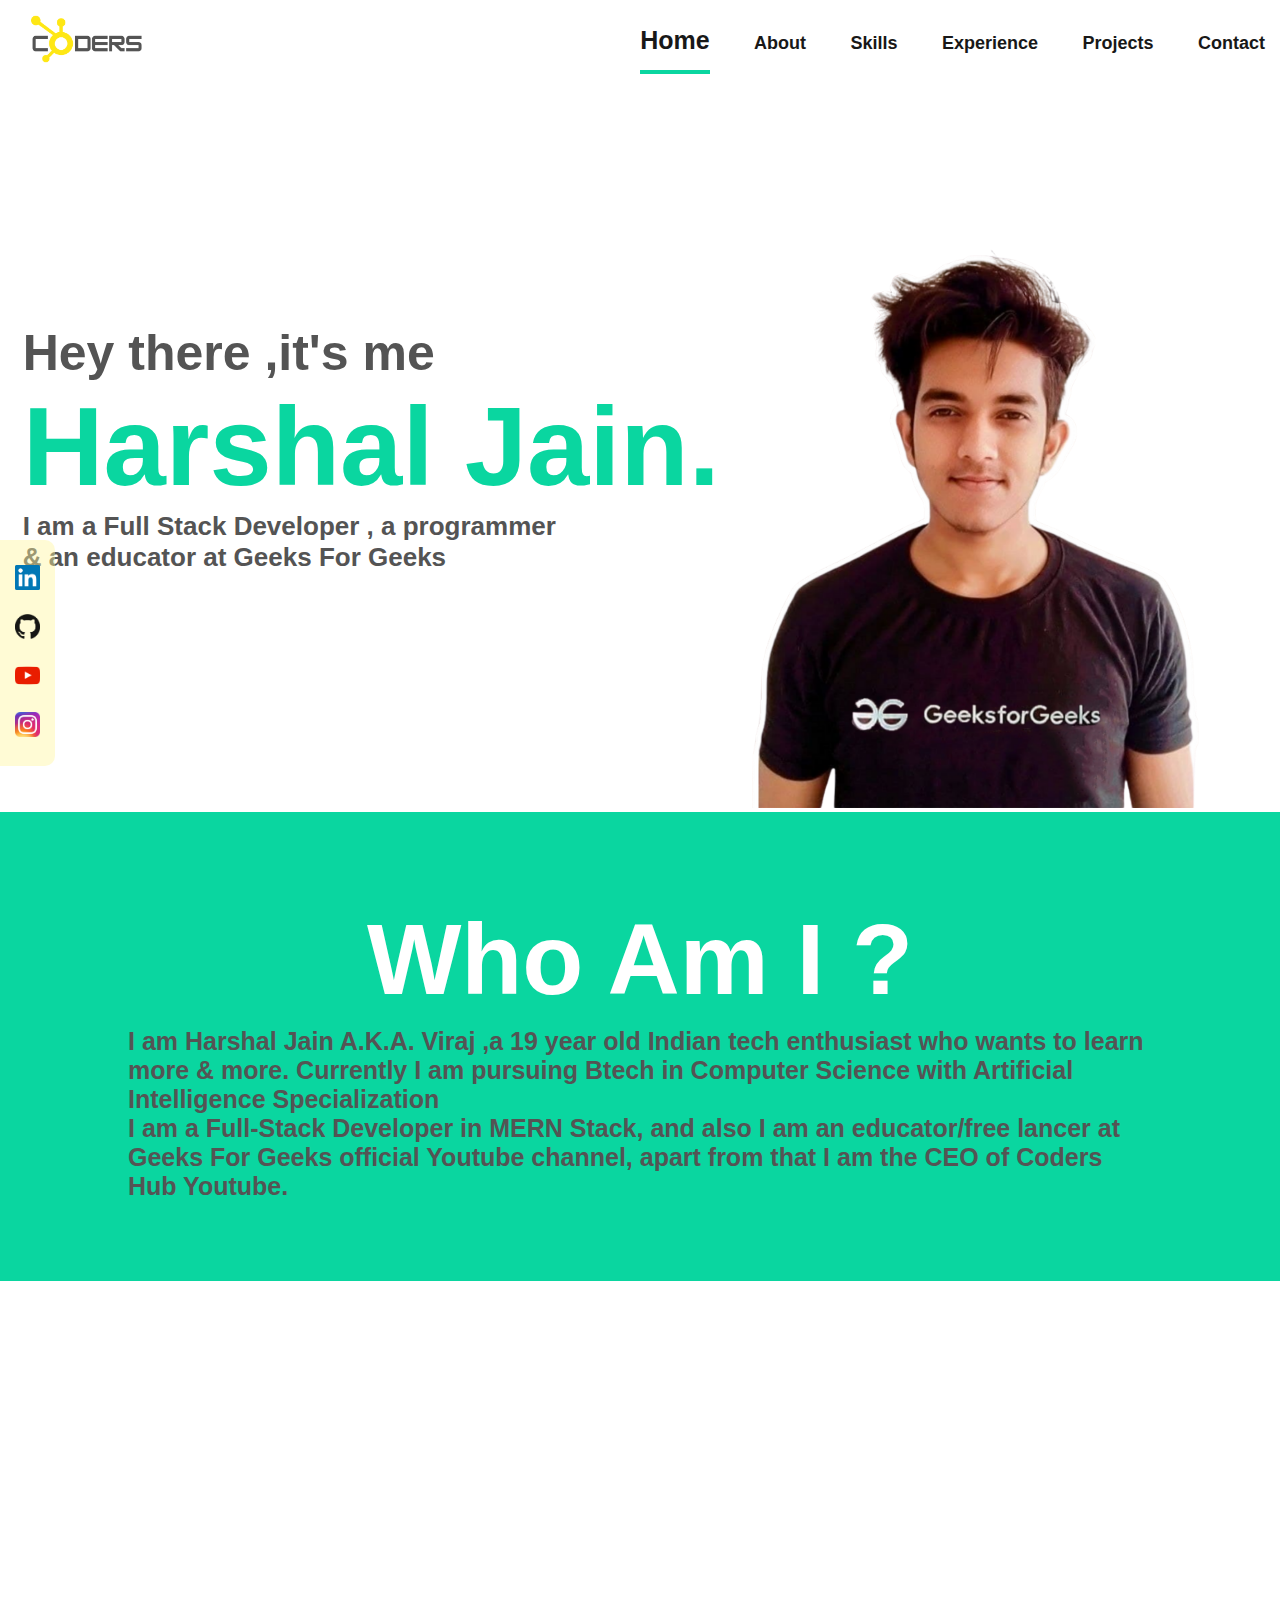
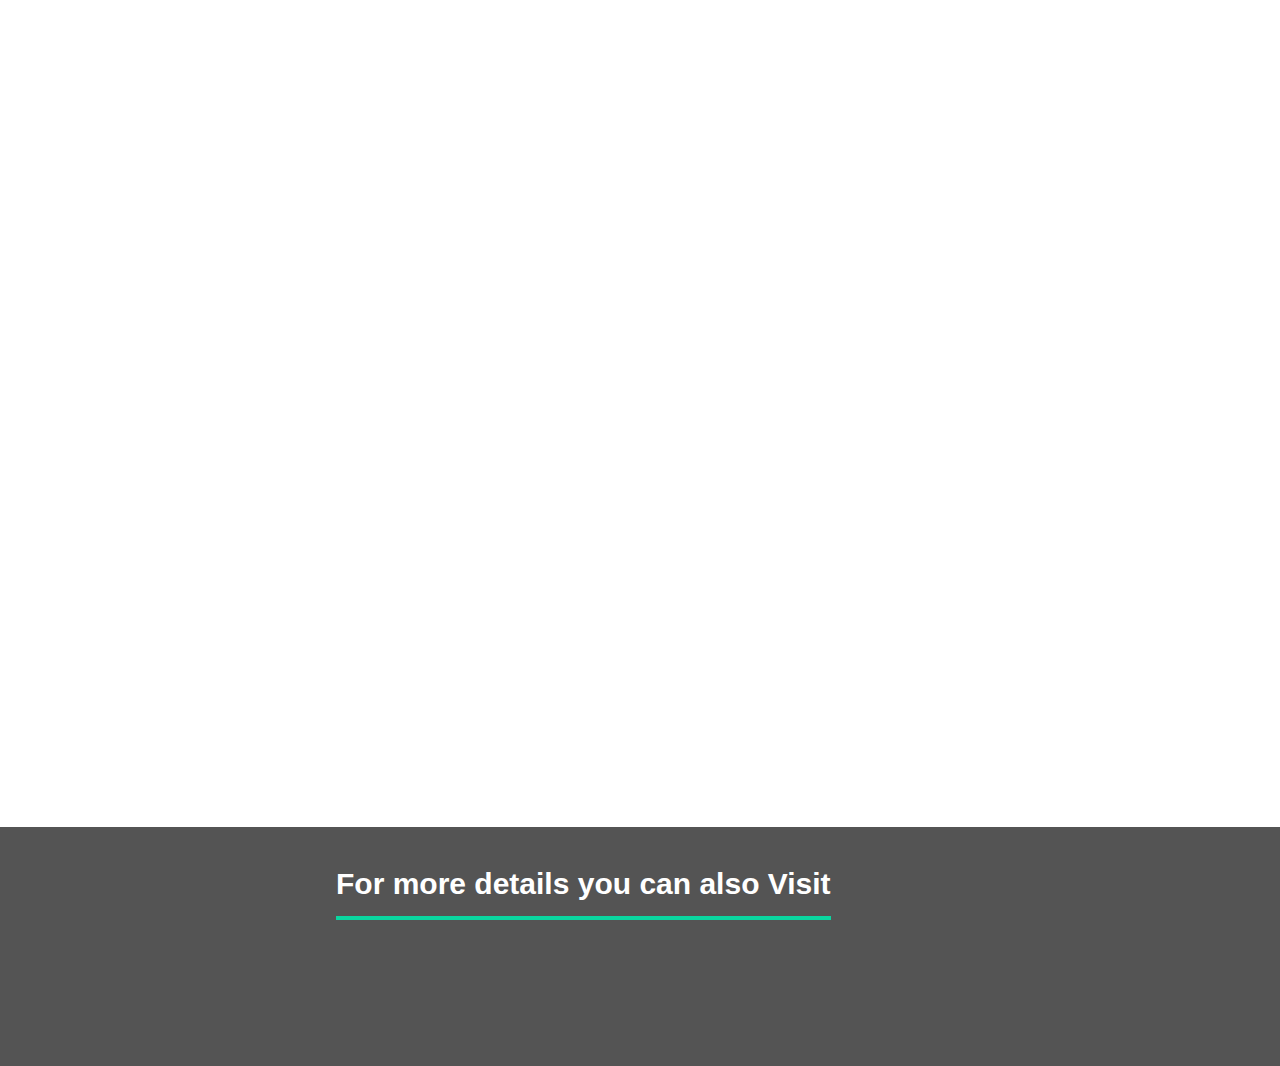
==== commit 47676e7d: "Add files via upload" ====
--- a/index.html
+++ b/index.html
@@ -5,77 +5,83 @@
     <meta http-equiv="X-UA-Compatible" content="IE=edge" />
     <meta name="viewport" content="width=device-width, initial-scale=1.0" />
     <title>Harshal's Portfolio</title>
-    <link rel="icon" type="image/x-icon" href="images/fav-logo.png">
+    <link rel="icon" type="image/x-icon" href="images/fav-logo.png" />
     <link rel="stylesheet" href="css/navbar.css" />
     <link rel="stylesheet" href="css/banner.css" />
-    <link rel="stylesheet" href="css/aboutandfooter.css">
-    <link rel="stylesheet" href="css/skillsection.css">
+    <link rel="stylesheet" href="css/aboutandfooter.css" />
+    <link rel="stylesheet" href="css/skill-section.css" />
   </head>
 
   <style>
     :root {
-      --color-1: #fee715;
+      --color-1: #4aff90;
       --color-2: #545454;
-      --color-3: rgba(255, 227, 67, 0.911);
+      --card-color1: rgb(0, 209, 0);
+
+      --card-color2: rgb(209, 209, 0);
+      --card-color3: rgb(0, 209, 129);
+      --card-color4: rgb(0, 96, 185);
+      --card-color5: rgb(209, 209, 0);
+      --card-color6: rgb(0, 209, 0);
+      --card-color7: rgb(0, 96, 185);
+      --card-color8: rgb(0, 209, 129);
     }
     * {
       margin: 0;
       padding: 0;
     }
-    .reveal-up{
-  position: relative;
-  transform: translateY(50px);
-  opacity: 0;
-  transition: 1s all ease;
-}
-
-.reveal-up.active{
-  transform: translateY(0);
-  opacity: 1;
-}
-
-.reveal-down{
-  position: relative;
-  transform: translateY(-50px);
-  opacity: 0;
-  transition: 1s all ease;
-}
-
-.reveal-down.active{
-  transform: translateY(0);
-  opacity: 1;
-}
-
-
-.reveal-right{
-  position: relative;
-  transform: translateX(50px);
-  opacity: 0;
-  transition: 1s all ease;
-}
-
-.reveal-right.active{
-  transform: translateX(0);
-  opacity: 1;
-}
-
-
-.reveal-left{
-  position: relative;
-  transform: translateX(-50px);
-  opacity: 0;
-  transition: 1s all ease;
-}
-
-.reveal-left.active{
-  transform: translateX(0);
-  opacity: 1;
-}
+    .reveal-up {
+      position: relative;
+      transform: translateY(50px);
+      opacity: 0;
+      transition: 1s all ease;
+    }
+
+    .reveal-up.active {
+      transform: translateY(0);
+      opacity: 1;
+    }
+
+    .reveal-down {
+      position: relative;
+      transform: translateY(-50px);
+      opacity: 0;
+      transition: 1s all ease;
+    }
+
+    .reveal-down.active {
+      transform: translateY(0);
+      opacity: 1;
+    }
+
+    .reveal-right {
+      position: relative;
+      transform: translateX(50px);
+      opacity: 0;
+      transition: 1s all ease;
+    }
+
+    .reveal-right.active {
+      transform: translateX(0);
+      opacity: 1;
+    }
+
+    .reveal-left {
+      position: relative;
+      transform: translateX(-50px);
+      opacity: 0;
+      transition: 1s all ease;
+    }
+
+    .reveal-left.active {
+      transform: translateX(0);
+      opacity: 1;
+    }
   </style>
   <body>
     <!-- Navbar -->
 
-    <header class="header ">
+    <header class="header">
       <div class="container">
         <div class="row align-items-center justify-content-between">
           <div class="logo">
@@ -84,14 +90,14 @@
           <button type="button" class="nav-toggler">
             <span></span>
           </button>
-          <nav class="nav ">
+          <nav class="nav">
             <ul>
-              <li><a href="#home" class="nav-btn active" >Home</a></li>
+              <li><a href="#home" class="nav-btn active">Home</a></li>
               <li><a href="#aboutme" class="nav-btn">About</a></li>
-              <li><a href="#skills"class="nav-btn">Skills</a></li>
-              <li><a href="#"class="nav-btn">Experience</a></li>
-              <li><a href="#"class="nav-btn">Projects</a></li>
-              <li><a href="#"class="nav-btn">Contact</a></li>
+              <li><a href="#skills" class="nav-btn">Skills</a></li>
+              <li><a href="#" class="nav-btn">Experience</a></li>
+              <li><a href="#" class="nav-btn">Projects</a></li>
+              <li><a href="#" class="nav-btn">Contact</a></li>
             </ul>
           </nav>
         </div>
@@ -105,10 +111,18 @@
 
     <!-- Banner -->
     <div class="mysocialhandles">
-      <a href="https://www.linkedin.com/in/harshal-jain-5742b1199/"><img src="images/linkedin-logo.png" alt="" /></a>
-      <a href="https://github.com/virajj014"><img src="images/github-logo.png" alt="" /></a>
-      <a href="https://www.youtube.com/channel/UCtvr7uwDVkNbMDGKUrd-8ug"><img src="images/youtube-logo.png" alt="" /></a>
-      <a href="https://www.instagram.com/v.i.r.a.j.30/"><img src="images/instagram-logo.png" alt="" /></a>
+      <a href="https://www.linkedin.com/in/harshal-jain-5742b1199/"
+        ><img src="images/linkedin-logo.png" alt=""
+      /></a>
+      <a href="https://github.com/virajj014"
+        ><img src="images/github-logo.png" alt=""
+      /></a>
+      <a href="https://www.youtube.com/channel/UCtvr7uwDVkNbMDGKUrd-8ug"
+        ><img src="images/youtube-logo.png" alt=""
+      /></a>
+      <a href="https://www.instagram.com/v.i.r.a.j.30/"
+        ><img src="images/instagram-logo.png" alt=""
+      /></a>
     </div>
     <div class="my-banner">
       <div class="my-banner-left reveal-down">
@@ -139,126 +153,162 @@
     </div>
 
     <!-- My Skills -->
-    <div class="skills" id="skills">
-      <h1 class="skills-heading reveal-left">My Skills</h1>
-      <div class="main-card">
-        <div class="card-container">
-          <div class="thecard reveal-left" onclick="Rotatecard1()" id="card1">
-            <div class="thefront">
-              <img src="images/webdev.png" alt="" />
-              <h1>Web Development</h1>
-            </div>
-
-            <div class="theback">
-              <h1>Back of Card</h1>
-              <p>
-                Lorem ipsum dolor sit amet consectetur adipisicing elit. Totam,
-                aliquam?
-              </p>
-            </div>
-          </div>
-          <div class="thecard reveal-right" onclick="Rotatecard2()" id="card2">
-            <div class="thefront">
-              <img src="images/appdev.png" alt="" />
-              <h1>Application Development</h1>
-            </div>
-
-            <div class="theback">
-              <h1>Back of Card</h1>
-              <p>
-                Lorem ipsum dolor sit amet consectetur adipisicing elit. Totam,
-                aliquam?
-              </p>
-            </div>
-          </div>
-        </div>
-        <div class="card-container">
-          <div class="thecard reveal-right" onclick="Rotatecard3()" id="card3">
-            <div class="thefront">
-              <img src="images/softwaredev.png" alt="" />
-              <h1>Software Development</h1>
-            </div>
-
-            <div class="theback">
-              <h1>Back of Card</h1>
-              <p>
-                Lorem ipsum dolor sit amet consectetur adipisicing elit. Totam,
-                aliquam?
-              </p>
-            </div>
-          </div>
-          <div class="thecard reveal-left" onclick="Rotatecard4()" id="card4">
-            <div class="thefront">
-              <img src="images/digitalmarketing.png" alt="" />
-              <h1>Graphics Designing</h1>
-            </div>
-
-            <div class="theback">
-              <h1>Back of Card</h1>
-              <p>
-                Lorem ipsum dolor sit amet consectetur adipisicing elit. Totam,
-                aliquam?
-              </p>
-            </div>
-          </div>
-        </div>
-        <div class="card-container">
-          <div class="thecard reveal-left" onclick="Rotatecard5()" id="card5">
-            <div class="thefront">
-              <img src="images/webdev.png" alt="" />
-              <h1>Web Development</h1>
-            </div>
-
-            <div class="theback">
-              <h1>Back of Card</h1>
-              <p>
-                Lorem ipsum dolor sit amet consectetur adipisicing elit. Totam,
-                aliquam?
-              </p>
-            </div>
-          </div>
-          <div class="thecard reveal-right" onclick="Rotatecard6()" id="card6">
-            <div class="thefront">
-              <img src="images/appdev.png" alt="" />
-              <h1>Application Development</h1>
-            </div>
-
-            <div class="theback">
-              <h1>Back of Card</h1>
-              <p>
-                Lorem ipsum dolor sit amet consectetur adipisicing elit. Totam,
-                aliquam?
-              </p>
-            </div>
-          </div>
-        </div>
-        <div class="card-container">
-          <div class="thecard reveal-right" onclick="Rotatecard7()" id="card7">
-            <div class="thefront">
-              <img src="images/softwaredev.png" alt="" />
-              <h1>Software Development</h1>
-            </div>
-
-            <div class="theback">
-              <h1>Back of Card</h1>
-              <p>
-                Lorem ipsum dolor sit amet consectetur adipisicing elit. Totam,
-                aliquam?
-              </p>
-            </div>
-          </div>
-          <div class="thecard reveal-left" onclick="Rotatecard8()" id="card8">
-            <div class="thefront">
-              <img src="images/digitalmarketing.png" alt="" />
-              <h1>Graphics Designing</h1>
-            </div>
-
-            <div class="theback">
-              <h1>Back of Card</h1>
-              <p>
-                Lorem ipsum dolor sit amet consectetur adipisicing elit. Totam,
-                aliquam?
-              </p>
+    <div class="skills-container">
+      <div class="head0 reveal-up">My Skills</div>
+      <div class="card-container">
+        <div class="my-card reveal-left" id="card-1">
+          <img src="images/webdev.png" alt="" id="card-image" />
+          <hr />
+          <div class="card-data">
+            <div class="head1">My Project 1</div>
+            <div class="head2">
+              Lorem ipsum dolor sit amet consec adipisicing elit. Laborum
+              nostrum, quidem pariatur quam, corrupti libero
+            </div>
+            <div class="head3">
+              <button>
+                <a href="http://www.youtube.com/" target="blank">Demo</a>
+              </button>
+              <button>
+                <a href="http://www.youtube.com/" target="blank">Source Code</a>
+              </button>
+            </div>
+          </div>
+        </div>
+
+        <div class="my-card reveal-down" id="card-2">
+          <img src="images/appdev.png" alt="" id="card-image" />
+          <hr />
+          <div class="card-data">
+            <div class="head1">My Project 2</div>
+            <div class="head2">
+              Lorem ipsum dolor sit amet consec adipisicing elit. Laborum
+              nostrum, quidem pariatur quam, corrupti libero
+            </div>
+            <div class="head3">
+              <button>
+                <a href="http://www.youtube.com/" target="blank">Demo</a>
+              </button>
+              <button>
+                <a href="http://www.youtube.com/" target="blank">Source Code</a>
+              </button>
+            </div>
+          </div>
+        </div>
+
+        <div class="my-card reveal-left" id="card-3">
+          <img src="images/digitalmarketing.png" alt="" id="card-image" />
+          <hr />
+          <div class="card-data">
+            <div class="head1">My Project 3</div>
+            <div class="head2">
+              Lorem ipsum dolor sit amet consec adipisicing elit. Laborum
+              nostrum, quidem pariatur quam, corrupti libero
+            </div>
+            <div class="head3">
+              <button>
+                <a href="http://www.youtube.com/" target="blank">Demo</a>
+              </button>
+              <button>
+                <a href="http://www.youtube.com/" target="blank">Source Code</a>
+              </button>
+            </div>
+          </div>
+        </div>
+
+        <div class="my-card reveal-up" id="card-4">
+          <img src="images/softwaredev.png" alt="" id="card-image" />
+          <hr />
+          <div class="card-data">
+            <div class="head1">My Project 4</div>
+            <div class="head2">
+              Lorem ipsum dolor sit amet consec adipisicing elit. Laborum
+              nostrum, quidem pariatur quam, corrupti libero
+            </div>
+            <div class="head3">
+              <button>
+                <a href="http://www.youtube.com/" target="blank">Demo</a>
+              </button>
+              <button>
+                <a href="http://www.youtube.com/" target="blank">Source Code</a>
+              </button>
+            </div>
+          </div>
+        </div>
+
+        <div class="my-card reveal-up" id="card-5">
+          <img src="images/appdev.png" alt="" id="card-image" />
+          <hr />
+          <div class="card-data">
+            <div class="head1">My Project 5</div>
+            <div class="head2">
+              Lorem ipsum dolor sit amet consec adipisicing elit. Laborum
+              nostrum, quidem pariatur quam, corrupti libero
+            </div>
+            <div class="head3">
+              <button>
+                <a href="http://www.youtube.com/" target="blank">Demo</a>
+              </button>
+              <button>
+                <a href="http://www.youtube.com/" target="blank">Source Code</a>
+              </button>
+            </div>
+          </div>
+        </div>
+        <div class="my-card reveal-right" id="card-6">
+          <img src="images/softwaredev.png" alt="" id="card-image" />
+          <hr />
+          <div class="card-data">
+            <div class="head1">My Project 6</div>
+            <div class="head2">
+              Lorem ipsum dolor sit amet consec adipisicing elit. Laborum
+              nostrum, quidem pariatur quam, corrupti libero
+            </div>
+            <div class="head3">
+              <button>
+                <a href="http://www.youtube.com/" target="blank">Demo</a>
+              </button>
+              <button>
+                <a href="http://www.youtube.com/" target="blank">Source Code</a>
+              </button>
+            </div>
+          </div>
+        </div>
+        <div class="my-card reveal-left" id="card-7">
+          <img src="images/webdev.png" alt="" id="card-image" />
+          <hr />
+          <div class="card-data">
+            <div class="head1">My Project 7</div>
+            <div class="head2">
+              Lorem ipsum dolor sit amet consec adipisicing elit. Laborum
+              nostrum, quidem pariatur quam, corrupti libero
+            </div>
+            <div class="head3">
+              <button>
+                <a href="http://www.youtube.com/" target="blank">Demo</a>
+              </button>
+              <button>
+                <a href="http://www.youtube.com/" target="blank">Source Code</a>
+              </button>
+            </div>
+          </div>
+        </div>
+        <div class="my-card reveal-down" id="card-8">
+          <img src="images/digitalmarketing.png" alt="" id="card-image" />
+          <hr />
+          <div class="card-data">
+            <div class="head1">My Project 8</div>
+            <div class="head2">
+              Lorem ipsum dolor sit amet consec adipisicing elit. Laborum
+              nostrum, quidem pariatur quam, corrupti libero
+            </div>
+            <div class="head3">
+              <button>
+                <a href="http://www.youtube.com/" target="blank">Demo</a>
+              </button>
+              <button>
+                <a href="http://www.youtube.com/" target="blank">Source Code</a>
+              </button>
             </div>
           </div>
         </div>
@@ -266,98 +316,27 @@
     </div>
 
     <footer>
-        <div class="head1">For more details you can also Visit</div>
-        <div class="head2 reveal-down">
-            <nav class="nav2">
-                <ul>
-                  <li><a href="#" >Home</a></li>
-                  <li><a href="#">About</a></li>
-                  <li><a href="#">Skills</a></li>
-                  <li><a href="#">Experience</a></li>
-                  <li><a href="#">Projects</a></li>
-                  <li><a href="#">Contact</a></li>
-                </ul>
-              </nav>
-        </div>
+      <div class="head1">For more details you can also Visit</div>
+      <div class="head2 reveal-down">
+        <nav class="nav2">
+          <ul>
+            <li><a href="#">Home</a></li>
+            <li><a href="#">About</a></li>
+            <li><a href="#">Skills</a></li>
+            <li><a href="#">Experience</a></li>
+            <li><a href="#">Projects</a></li>
+            <li><a href="#">Contact</a></li>
+          </ul>
+        </nav>
+      </div>
     </footer>
   </body>
-  <script src="js/cardrotation.js"></script> 
+
+  <script src="js/randomcolor.js"></script>
   <script src="js/navbar.js"></script>
+  <script src="js/reveal.js"></script>
   <script>
-  function revealup() {
-  var reveals = document.querySelectorAll(".reveal-up");
-
-  for (var i = 0; i < reveals.length; i++) {
-    var windowHeight = window.innerHeight;
-    var elementTop = reveals[i].getBoundingClientRect().top;
-    var elementVisible = 150;
-
-    if (elementTop < windowHeight - elementVisible) {
-      reveals[i].classList.add("active");
-    } else {
-      reveals[i].classList.remove("active");
-    }
-  }
-}
-
-function revealdown() {
-  var reveals = document.querySelectorAll(".reveal-down");
-
-  for (var i = 0; i < reveals.length; i++) {
-    var windowHeight = window.innerHeight;
-    var elementTop = reveals[i].getBoundingClientRect().top;
-    var elementVisible = 150;
-
-    if (elementTop < windowHeight - elementVisible) {
-      reveals[i].classList.add("active");
-    } else {
-      reveals[i].classList.remove("active");
-    }
-  }
-}
-function revealleft() {
-  var reveals = document.querySelectorAll(".reveal-left");
-
-  for (var i = 0; i < reveals.length; i++) {
-    var windowHeight = window.innerHeight;
-    var elementTop = reveals[i].getBoundingClientRect().top;
-    var elementVisible = 150;
-
-    if (elementTop < windowHeight - elementVisible) {
-      reveals[i].classList.add("active");
-    } else {
-      reveals[i].classList.remove("active");
-    }
-  }
-}
-
-function revealright() {
-  var reveals = document.querySelectorAll(".reveal-right");
-
-  for (var i = 0; i < reveals.length; i++) {
-    var windowHeight = window.innerHeight;
-    var elementTop = reveals[i].getBoundingClientRect().top;
-    var elementVisible = 150;
-
-    if (elementTop < windowHeight - elementVisible) {
-      reveals[i].classList.add("active");
-    } else {
-      reveals[i].classList.remove("active");
-    }
-  }
-}
-
-window.addEventListener("scroll", revealup);
-window.addEventListener("scroll", revealdown);
-window.addEventListener("scroll", revealleft);
-window.addEventListener("scroll", revealright);
-
-
-window.onload = revealup();
-window.onload = revealdown();
-window.onload = revealleft();
-window.onload = revealright();
-
-
+   
+    
   </script>
 </html>
